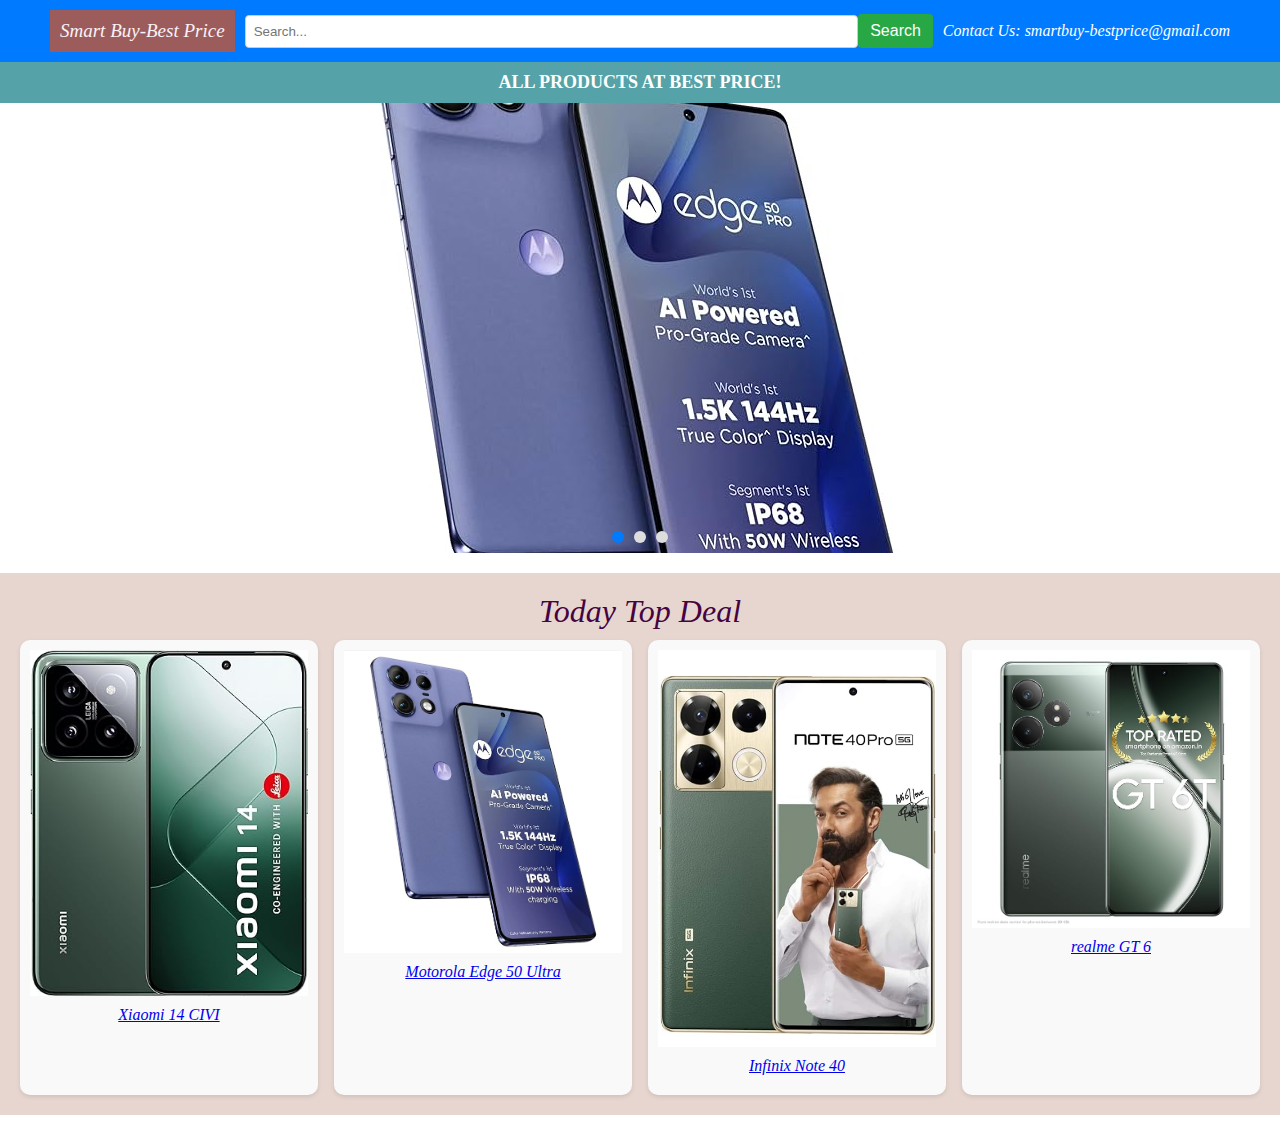
==== Accessories.html @ 1d8e38e0 "Full application" ====
<!DOCTYPE html>
<html lang="en">
<head>
    <meta charset="UTF-8">
    <meta name="viewport" content="width=device-width, initial-scale=1.0">
    <title>Smart Buy-Best Price/Best in Accessories</title>
    <style>
        /* Reset default styles */
        *,
        *::before,
        *::after {
            margin: 0;
            padding: 0;
            box-sizing: border-box;
        }

        /* Basic styles for the header */
        .main-header {
            background-color: #007bff;
            color: #fff;
            padding: 10px;
        }

        .header-content {
            display: flex;
            justify-content: space-between;
            align-items: center;
            max-width: 1200px; /* Adjust as needed */
            margin: auto; /* Center align header content */
            padding: 0 10px;
            text-align: left;
            font-style: oblique;
            font-weight: 400;
            flex-wrap: wrap; /* Allow wrapping for smaller screens */
        }

        .logo img {
            height: auto;
            width: auto; /* Adjust logo size */
            font-size: 20px;
        }

        .logo {
            font-size: 19px;
            align-items: center;
            padding: 10px;
            color: rgb(249, 242, 247);
            text-align: left;
            background-color: rgb(156, 92, 92);
        }

        .search-bar {
            display: flex;
            flex: 1; /* Take remaining space */
            margin-left: 10px; /* Space between logo and search bar */
        }

        .search-bar form {
            display: flex;
            align-items: center;
            width: 100%;
        }

        .search-bar input[type="text"] {
            padding: 8px;
            flex: 1; /* Take full width */
            border: 1px solid #ccc;
            border-radius: 4px;
            width: 100%;
        }

        .search-bar button {
            padding: 8px 12px; /* Smaller padding for button */
            background-color: #28a745;
            color: #fff;
            border: none;
            border-radius: 4px;
            cursor: pointer;
            font-size: 16px;
            margin-left: 0px;
            flex: 0 0 auto; /* Prevent button from stretching */
        }

        .contact-info {
            display: flex;
            align-items: center;
            white-space: nowrap;
            margin-left: 10px;
        }

        .contact-info p {
            font-size: 16px;
            margin: 0;
        }

        .contact-info a {
            color: #fff;
            text-decoration: none;
        }

        .contact-info a:hover {
            text-decoration: underline;
        }

 /* CSS styles for small header section */
.small-header {
    background-color: #178289bb; /* Light background color with alpha transparency */
    padding: 10px 20px;
    text-align: center;
    display: flex;
    flex-wrap: wrap;
    justify-content: space-between;
    align-items: center;
    color: white;
    cursor: pointer; /* Add pointer cursor for interactivity */
}

.small-header h2 {
    font-size: 18px;
    margin: 0;
    flex: 1 100%;
    display: block; /* Ensure h2 tag is displayed */
}

.small-header ul {
    list-style-type: none;
    padding: 0;
    margin: 0;
    display: none; /* Initially hide the ul */
    flex-wrap: wrap;
    justify-content: center;
    flex: 1 100%;
}

.small-header.active ul {
    display: flex; /* Show the ul when small-header has 'active' class */
}

.small-header ul li {
    margin: 5px 10px;
}

.small-header ul li a {
    color: white;
    text-decoration: none;
    font-size: 16px;
    padding: 10px;
    transition: color 0.3s ease;
}

.small-header ul li a:hover {
    color: #d2ec12;
}

/* Media query to display small-header h2 in mobile and tablet views */
@media (max-width: 768px) {
    .small-header h2 {
        display: block; /* Ensure h2 tag is displayed */
    }

    .small-header ul {
        display: none; /* Hide the ul initially */
    }

    .small-header.active h2 {
        display: block; /* Show h2 tag when small-header has 'active' class */
    }
}

/* Additional styling for better highlighting effect */
.small-header h2 {
    font-weight: bold; /* Make the header stand out */
    text-transform: uppercase; /* Enhance readability and attractiveness */
}

.small-header h2:hover {
    color: #d2ec12; /* Change text color on hover to attract attention */
}


        /* CSS styles for hero section */
        .hero {
            max-width: 100%;
            overflow: hidden;
            position: relative;
            display: flex;
            justify-content: center;
            height: 50vh; /* Set hero section to half the viewport height */
            margin-bottom: 10px;
        }

        .hero .carousel {
            display: flex;
            overflow-x: hidden;
            scroll-snap-type: x mandatory;
            white-space: nowrap;
            justify-content: center;
            align-items: center;
        }

        .hero .carousel .slide {
            flex: 0 0 100%;
            scroll-snap-align: center;
        }

        .hero .carousel img {
            width: 100%;
            height: 100%;
            object-fit: cover;
            object-position: center;
        }

        .pagination {
            position: absolute;
            bottom: 10px;
            left: 50%;
            transform: translateX(-50%);
            display: flex;
            justify-content: center;
        }

        .pagination button {
            background-color: #ddd;
            border: none;
            border-radius: 50%;
            width: 12px;
            height: 12px;
            margin: 0 5px;
            cursor: pointer;
            transition: background-color 0.3s ease;
        }

        .pagination button.active {
            background-color: #007bff;
            color: white;
        }

        /* CSS styles for product section */
        .product-section {
            max-width: 100%;
            margin: 20px auto;
            padding: 20px;
            text-align: center;
            background-color: #e1cdc5cf;
            font-size: 32px;
            color: rgb(69, 3, 65);
            font-style: oblique;;
        }

        .product-container {
            display: grid;
            grid-template-columns: repeat(auto-fit, minmax(150px, 1fr));
            gap: 16px;
            margin-top: 10px;
        }

        .product-item {
            background-color: #f9f9f9;
            border-radius: 10px;
            box-shadow: 0 2px 4px rgba(0, 0, 0, 0.1);
            overflow: hidden;
            text-align: center;
            padding: 10px;
        }

        .product-item img {
            width: 100%;
            height: auto;
            object-fit: cover;
            display: block;
        }

        .product-item p {
            padding: 10px;
            font-size: 16px;
        }

        /* Media queries for responsiveness */
        @media (max-width: 768px) {
            .header-content {
                flex-direction: column;
                text-align: center;
            }

            .search-bar {
                margin-left: 0;
                margin-top: 10px;
            }

            .search-bar input[type="text"] {
                width: 100%;
            }

            .search-bar button {
                width: auto;
                margin-left: 10px;
            }

            .contact-info {
                margin-top: 10px;
                text-align: center;
            }

            .hero {
                height: 30vh; /* Adjust height for smaller screens */
            }

            .pagination {
                bottom: 5px;
            }

            .product-item img {
                height: auto;
            }
        }

        @media (max-width: 480px) {
            .small-header ul li {
                margin: 5px 0;
            }

            .hero {
                height: 25vh; /* Adjust height for smaller screens */
            }

            .product-section {
                padding: 10px;
            }
        }
    </style>
</head>
<body>
    <!-- Header Section -->
    <header class="main-header">
        <div class="header-content">
            <div class="logo">
                <p>Smart Buy-Best Price</p>
            </div>
            <div class="search-bar">
                <form action="#" method="GET">
                    <input type="text" name="search" placeholder="Search...">
                    <button type="submit">Search</button>
                </form>
            </div>
            <div class="contact-info">
                <p>Contact Us: <a href="mailto:smartbuy-bestprice@gmail.com">smartbuy-bestprice@gmail.com</a></p>
            </div>
        </div>
    </header>

    <!-- Small Header Section -->
    <div class="small-header" onmouseover="showHeaderOptions()" onmouseout="hideHeaderOptions()">
        <h2>All Products At Best Price!</h2>
        <ul>
            <li><a href="SmartBuy-BestPrice.html">Home</a></li>
            <li><a href="Mobiles.html">Mobiles</a></li>
            <li><a href="TVs-Appliances.html">TVs & Appliances</a></li>
            <li><a href="Smart-Gadgets.html">Smart Gadgets</a></li>
            <li><a href="Fashion.html">Fashion</a></li>
            <li><a href="Accessories.html">Accessories</a></li>
            <li><a href="Jewelleries.html">Jewelleries</a></li>
            <li><a href="Beauty-Grooming.html">Beauty & Grooming</a></li>
            <li><a href="Home-Kitchen.html">Home & Kitchen</a></li>
        </ul>
    </div>

    <!-- Hero Section -->
    <section class="hero">
        <div class="carousel">
            <div class="slide"><a href="https://bit.ly/3RmwcxW"><img src="images\mobiles\Motorola Edge 50 Ultra1.jpg" alt="Hero Image 1"></a></div>
            <!-- <div class="slide"><a href="https://bit.ly/3NhcgKr"><img src="images\mobiles\Infinix Note 40 5g.jpg" alt="Hero Image 2"></a></div>
            <div class="slide"><a href="https://bit.ly/42wiKq9"><img src="images/mobiles/download.png" alt="Hero Image 3"></a></div> -->
        </div>
        <div class="pagination">
            <button class="active"></button>
            <button></button>
            <button></button>
        </div>
    </section>

    <!-- Product Section -->
    <section class="product-section">
        <p>Today Top Deal</p> 
        <div class="product-container">
            <!-- Product items go here -->
            <div class="product-item">
                <a href="https://bit.ly/3RmwcxW"><img src="images\mobiles\Xiaomi 14 CIVI.jpg" alt="Product Image"></a>
                <a href="https://bit.ly/3RmwcxW"><p>Xiaomi 14 CIVI</p></a>
            </div>
            <div class="product-item">
                <a href="https://bit.ly/3RmwcxW"><img src="images\mobiles\Motorola Edge 50 Ultra1.jpg" alt="Product Image"></a>
                <a href="https://bit.ly/3RmwcxW"><p>Motorola Edge 50 Ultra</p></a>
            </div>
            <div class="product-item">
                <a href="https://bit.ly/3RmwcxW"><img src="images\mobiles\Infinix Note 40 5g.jpg" alt="Product Image"></a>
                <a href="https://bit.ly/3RmwcxW"><p>Infinix Note 40</p></a>
            </div>
            <div class="product-item">
                <a href="https://bit.ly/3RmwcxW"><img src="images\mobiles\realme GT 6.jpg" alt="Product Image"></a>
                <a href="https://bit.ly/3RmwcxW"><p>realme GT 6</p></a>
            </div>
        </div>
    </section>

    <script>
        // JavaScript to handle the carousel functionality
        const carousel = document.querySelector('.carousel');
        const slides = document.querySelectorAll('.slide');
        const paginationButtons = document.querySelectorAll('.pagination button');

        let currentSlide = 0;

        function showSlide(index) {
            if (index >= slides.length) {
                currentSlide = 0;
            } else if (index < 0) {
                currentSlide = slides.length - 1;
            } else {
                currentSlide = index;
            }
            const offset = -currentSlide * 100;
            carousel.style.transform = `translateX(${offset}%)`;
            updatePagination();
        }

        function updatePagination() {
            paginationButtons.forEach((button, index) => {
                if (index === currentSlide) {
                    button.classList.add('active');
                } else {
                    button.classList.remove('active');
                }
            });
        }

        paginationButtons.forEach((button, index) => {
            button.addEventListener('click', () => {
                showSlide(index);
            });
        });

        setInterval(() => {
            showSlide(currentSlide + 1);
        }, 3000); // Change slide every 3 seconds

        // JavaScript to handle the small header interactivity
        const smallHeader = document.querySelector('.small-header');
        const headerOptions = document.querySelector('.small-header ul');

        function showHeaderOptions() {
            headerOptions.style.display = 'flex';
        }

        function hideHeaderOptions() {
            headerOptions.style.display = 'none';
        }
    </script>
</body>
</html>
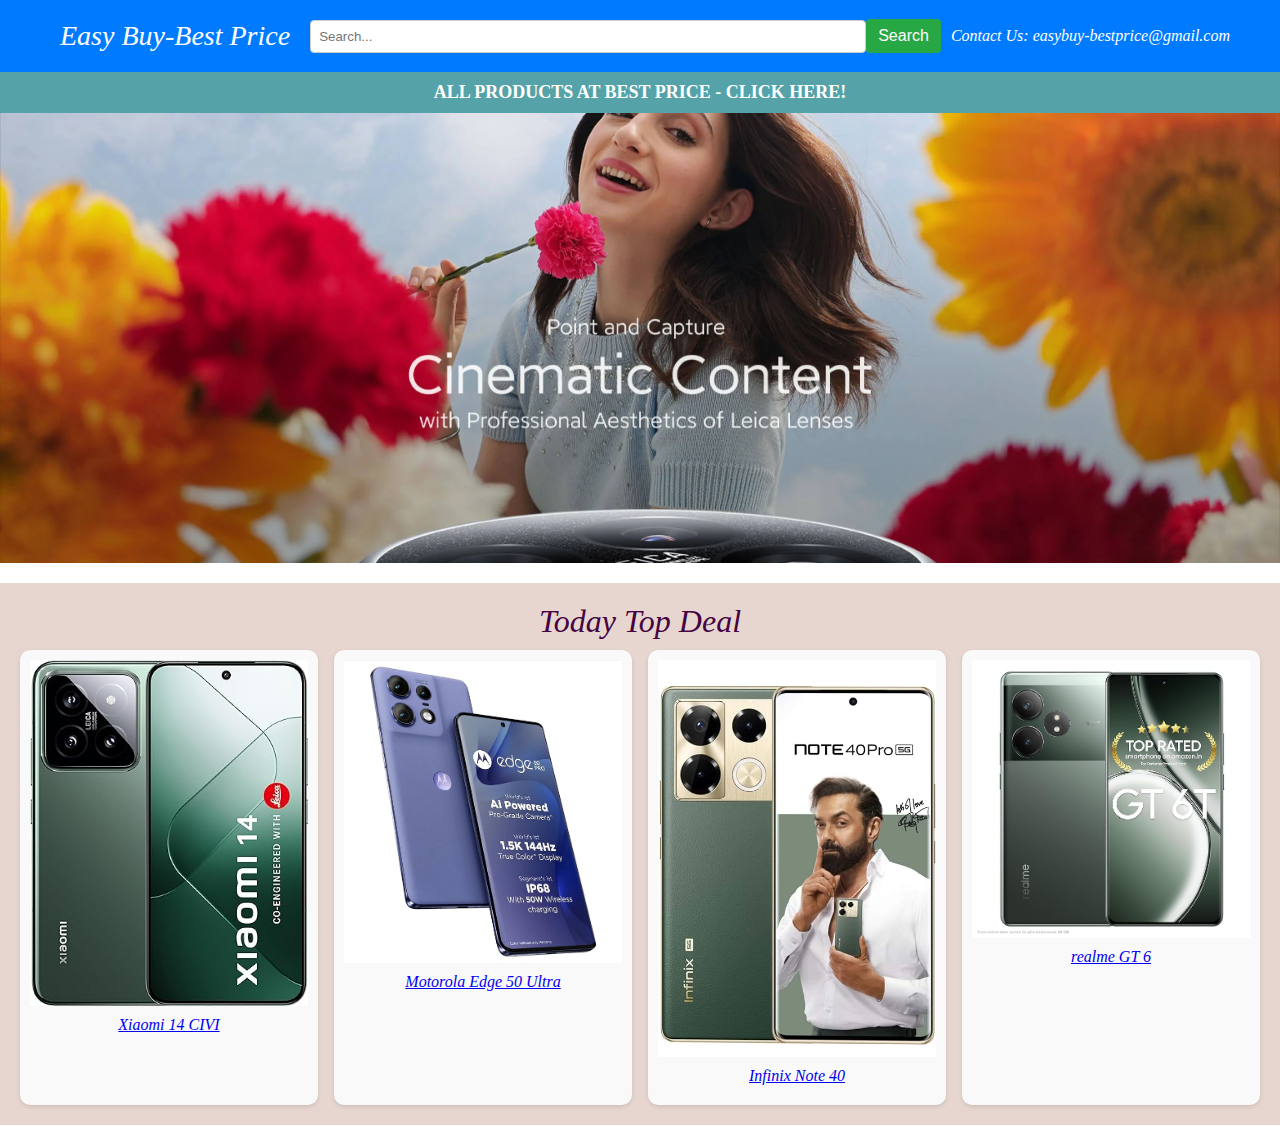
==== commit 7bc91ef4: "Project stracture changes" ====
--- a/Accessories.html
+++ b/Accessories.html
@@ -1,340 +1,19 @@
 <!DOCTYPE html>
 <html lang="en">
+
 <head>
     <meta charset="UTF-8">
     <meta name="viewport" content="width=device-width, initial-scale=1.0">
-    <title>Smart Buy-Best Price/Best in Accessories</title>
-    <style>
-        /* Reset default styles */
-        *,
-        *::before,
-        *::after {
-            margin: 0;
-            padding: 0;
-            box-sizing: border-box;
-        }
+    <title>Easy Buy-Best Price/Best in Accessories</title>
+    <link rel="stylesheet" href="css\styles.css">
+</head>
 
-        /* Basic styles for the header */
-        .main-header {
-            background-color: #007bff;
-            color: #fff;
-            padding: 10px;
-        }
-
-        .header-content {
-            display: flex;
-            justify-content: space-between;
-            align-items: center;
-            max-width: 1200px; /* Adjust as needed */
-            margin: auto; /* Center align header content */
-            padding: 0 10px;
-            text-align: left;
-            font-style: oblique;
-            font-weight: 400;
-            flex-wrap: wrap; /* Allow wrapping for smaller screens */
-        }
-
-        .logo img {
-            height: auto;
-            width: auto; /* Adjust logo size */
-            font-size: 20px;
-        }
-
-        .logo {
-            font-size: 19px;
-            align-items: center;
-            padding: 10px;
-            color: rgb(249, 242, 247);
-            text-align: left;
-            background-color: rgb(156, 92, 92);
-        }
-
-        .search-bar {
-            display: flex;
-            flex: 1; /* Take remaining space */
-            margin-left: 10px; /* Space between logo and search bar */
-        }
-
-        .search-bar form {
-            display: flex;
-            align-items: center;
-            width: 100%;
-        }
-
-        .search-bar input[type="text"] {
-            padding: 8px;
-            flex: 1; /* Take full width */
-            border: 1px solid #ccc;
-            border-radius: 4px;
-            width: 100%;
-        }
-
-        .search-bar button {
-            padding: 8px 12px; /* Smaller padding for button */
-            background-color: #28a745;
-            color: #fff;
-            border: none;
-            border-radius: 4px;
-            cursor: pointer;
-            font-size: 16px;
-            margin-left: 0px;
-            flex: 0 0 auto; /* Prevent button from stretching */
-        }
-
-        .contact-info {
-            display: flex;
-            align-items: center;
-            white-space: nowrap;
-            margin-left: 10px;
-        }
-
-        .contact-info p {
-            font-size: 16px;
-            margin: 0;
-        }
-
-        .contact-info a {
-            color: #fff;
-            text-decoration: none;
-        }
-
-        .contact-info a:hover {
-            text-decoration: underline;
-        }
-
- /* CSS styles for small header section */
-.small-header {
-    background-color: #178289bb; /* Light background color with alpha transparency */
-    padding: 10px 20px;
-    text-align: center;
-    display: flex;
-    flex-wrap: wrap;
-    justify-content: space-between;
-    align-items: center;
-    color: white;
-    cursor: pointer; /* Add pointer cursor for interactivity */
-}
-
-.small-header h2 {
-    font-size: 18px;
-    margin: 0;
-    flex: 1 100%;
-    display: block; /* Ensure h2 tag is displayed */
-}
-
-.small-header ul {
-    list-style-type: none;
-    padding: 0;
-    margin: 0;
-    display: none; /* Initially hide the ul */
-    flex-wrap: wrap;
-    justify-content: center;
-    flex: 1 100%;
-}
-
-.small-header.active ul {
-    display: flex; /* Show the ul when small-header has 'active' class */
-}
-
-.small-header ul li {
-    margin: 5px 10px;
-}
-
-.small-header ul li a {
-    color: white;
-    text-decoration: none;
-    font-size: 16px;
-    padding: 10px;
-    transition: color 0.3s ease;
-}
-
-.small-header ul li a:hover {
-    color: #d2ec12;
-}
-
-/* Media query to display small-header h2 in mobile and tablet views */
-@media (max-width: 768px) {
-    .small-header h2 {
-        display: block; /* Ensure h2 tag is displayed */
-    }
-
-    .small-header ul {
-        display: none; /* Hide the ul initially */
-    }
-
-    .small-header.active h2 {
-        display: block; /* Show h2 tag when small-header has 'active' class */
-    }
-}
-
-/* Additional styling for better highlighting effect */
-.small-header h2 {
-    font-weight: bold; /* Make the header stand out */
-    text-transform: uppercase; /* Enhance readability and attractiveness */
-}
-
-.small-header h2:hover {
-    color: #d2ec12; /* Change text color on hover to attract attention */
-}
-
-
-        /* CSS styles for hero section */
-        .hero {
-            max-width: 100%;
-            overflow: hidden;
-            position: relative;
-            display: flex;
-            justify-content: center;
-            height: 50vh; /* Set hero section to half the viewport height */
-            margin-bottom: 10px;
-        }
-
-        .hero .carousel {
-            display: flex;
-            overflow-x: hidden;
-            scroll-snap-type: x mandatory;
-            white-space: nowrap;
-            justify-content: center;
-            align-items: center;
-        }
-
-        .hero .carousel .slide {
-            flex: 0 0 100%;
-            scroll-snap-align: center;
-        }
-
-        .hero .carousel img {
-            width: 100%;
-            height: 100%;
-            object-fit: cover;
-            object-position: center;
-        }
-
-        .pagination {
-            position: absolute;
-            bottom: 10px;
-            left: 50%;
-            transform: translateX(-50%);
-            display: flex;
-            justify-content: center;
-        }
-
-        .pagination button {
-            background-color: #ddd;
-            border: none;
-            border-radius: 50%;
-            width: 12px;
-            height: 12px;
-            margin: 0 5px;
-            cursor: pointer;
-            transition: background-color 0.3s ease;
-        }
-
-        .pagination button.active {
-            background-color: #007bff;
-            color: white;
-        }
-
-        /* CSS styles for product section */
-        .product-section {
-            max-width: 100%;
-            margin: 20px auto;
-            padding: 20px;
-            text-align: center;
-            background-color: #e1cdc5cf;
-            font-size: 32px;
-            color: rgb(69, 3, 65);
-            font-style: oblique;;
-        }
-
-        .product-container {
-            display: grid;
-            grid-template-columns: repeat(auto-fit, minmax(150px, 1fr));
-            gap: 16px;
-            margin-top: 10px;
-        }
-
-        .product-item {
-            background-color: #f9f9f9;
-            border-radius: 10px;
-            box-shadow: 0 2px 4px rgba(0, 0, 0, 0.1);
-            overflow: hidden;
-            text-align: center;
-            padding: 10px;
-        }
-
-        .product-item img {
-            width: 100%;
-            height: auto;
-            object-fit: cover;
-            display: block;
-        }
-
-        .product-item p {
-            padding: 10px;
-            font-size: 16px;
-        }
-
-        /* Media queries for responsiveness */
-        @media (max-width: 768px) {
-            .header-content {
-                flex-direction: column;
-                text-align: center;
-            }
-
-            .search-bar {
-                margin-left: 0;
-                margin-top: 10px;
-            }
-
-            .search-bar input[type="text"] {
-                width: 100%;
-            }
-
-            .search-bar button {
-                width: auto;
-                margin-left: 10px;
-            }
-
-            .contact-info {
-                margin-top: 10px;
-                text-align: center;
-            }
-
-            .hero {
-                height: 30vh; /* Adjust height for smaller screens */
-            }
-
-            .pagination {
-                bottom: 5px;
-            }
-
-            .product-item img {
-                height: auto;
-            }
-        }
-
-        @media (max-width: 480px) {
-            .small-header ul li {
-                margin: 5px 0;
-            }
-
-            .hero {
-                height: 25vh; /* Adjust height for smaller screens */
-            }
-
-            .product-section {
-                padding: 10px;
-            }
-        }
-    </style>
-</head>
 <body>
     <!-- Header Section -->
     <header class="main-header">
         <div class="header-content">
             <div class="logo">
-                <p>Smart Buy-Best Price</p>
+                <a href="index.html">Easy Buy-Best Price</a>
             </div>
             <div class="search-bar">
                 <form action="#" method="GET">
@@ -343,16 +22,16 @@
                 </form>
             </div>
             <div class="contact-info">
-                <p>Contact Us: <a href="mailto:smartbuy-bestprice@gmail.com">smartbuy-bestprice@gmail.com</a></p>
+                <p>Contact Us: <a href="mailto:easybuy-bestprice@gmail.com">easybuy-bestprice@gmail.com</a></p>
             </div>
         </div>
     </header>
 
     <!-- Small Header Section -->
     <div class="small-header" onmouseover="showHeaderOptions()" onmouseout="hideHeaderOptions()">
-        <h2>All Products At Best Price!</h2>
+        <h2>All Products At Best Price - Click Here!</h2>
         <ul>
-            <li><a href="SmartBuy-BestPrice.html">Home</a></li>
+            <li><a href="index.html">Home</a></li>
             <li><a href="Mobiles.html">Mobiles</a></li>
             <li><a href="TVs-Appliances.html">TVs & Appliances</a></li>
             <li><a href="Smart-Gadgets.html">Smart Gadgets</a></li>
@@ -367,93 +46,45 @@
     <!-- Hero Section -->
     <section class="hero">
         <div class="carousel">
-            <div class="slide"><a href="https://bit.ly/3RmwcxW"><img src="images\mobiles\Motorola Edge 50 Ultra1.jpg" alt="Hero Image 1"></a></div>
-            <!-- <div class="slide"><a href="https://bit.ly/3NhcgKr"><img src="images\mobiles\Infinix Note 40 5g.jpg" alt="Hero Image 2"></a></div>
-            <div class="slide"><a href="https://bit.ly/42wiKq9"><img src="images/mobiles/download.png" alt="Hero Image 3"></a></div> -->
-        </div>
-        <div class="pagination">
-            <button class="active"></button>
-            <button></button>
-            <button></button>
+            <div class="slide"><a href="https://bit.ly/3RmwcxW"><img src="images/mobiles/download.png"
+                        alt="Hero Image 1"></a></div>
         </div>
     </section>
 
     <!-- Product Section -->
     <section class="product-section">
-        <p>Today Top Deal</p> 
+        <p>Today Top Deal</p>
         <div class="product-container">
             <!-- Product items go here -->
             <div class="product-item">
                 <a href="https://bit.ly/3RmwcxW"><img src="images\mobiles\Xiaomi 14 CIVI.jpg" alt="Product Image"></a>
-                <a href="https://bit.ly/3RmwcxW"><p>Xiaomi 14 CIVI</p></a>
+                <a href="https://bit.ly/3RmwcxW">
+                    <p>Xiaomi 14 CIVI</p>
+                </a>
             </div>
             <div class="product-item">
-                <a href="https://bit.ly/3RmwcxW"><img src="images\mobiles\Motorola Edge 50 Ultra1.jpg" alt="Product Image"></a>
-                <a href="https://bit.ly/3RmwcxW"><p>Motorola Edge 50 Ultra</p></a>
+                <a href="https://bit.ly/3RmwcxW"><img src="images\mobiles\Motorola Edge 50 Ultra1.jpg"
+                        alt="Product Image"></a>
+                <a href="https://bit.ly/3RmwcxW">
+                    <p>Motorola Edge 50 Ultra</p>
+                </a>
             </div>
             <div class="product-item">
-                <a href="https://bit.ly/3RmwcxW"><img src="images\mobiles\Infinix Note 40 5g.jpg" alt="Product Image"></a>
-                <a href="https://bit.ly/3RmwcxW"><p>Infinix Note 40</p></a>
+                <a href="https://bit.ly/3RmwcxW"><img src="images\mobiles\Infinix Note 40 5g.jpg"
+                        alt="Product Image"></a>
+                <a href="https://bit.ly/3RmwcxW">
+                    <p>Infinix Note 40</p>
+                </a>
             </div>
             <div class="product-item">
                 <a href="https://bit.ly/3RmwcxW"><img src="images\mobiles\realme GT 6.jpg" alt="Product Image"></a>
-                <a href="https://bit.ly/3RmwcxW"><p>realme GT 6</p></a>
+                <a href="https://bit.ly/3RmwcxW">
+                    <p>realme GT 6</p>
+                </a>
             </div>
         </div>
     </section>
+    <script src="css\script.js"></script>
+</body>
 
-    <script>
-        // JavaScript to handle the carousel functionality
-        const carousel = document.querySelector('.carousel');
-        const slides = document.querySelectorAll('.slide');
-        const paginationButtons = document.querySelectorAll('.pagination button');
-
-        let currentSlide = 0;
-
-        function showSlide(index) {
-            if (index >= slides.length) {
-                currentSlide = 0;
-            } else if (index < 0) {
-                currentSlide = slides.length - 1;
-            } else {
-                currentSlide = index;
-            }
-            const offset = -currentSlide * 100;
-            carousel.style.transform = `translateX(${offset}%)`;
-            updatePagination();
-        }
-
-        function updatePagination() {
-            paginationButtons.forEach((button, index) => {
-                if (index === currentSlide) {
-                    button.classList.add('active');
-                } else {
-                    button.classList.remove('active');
-                }
-            });
-        }
-
-        paginationButtons.forEach((button, index) => {
-            button.addEventListener('click', () => {
-                showSlide(index);
-            });
-        });
-
-        setInterval(() => {
-            showSlide(currentSlide + 1);
-        }, 3000); // Change slide every 3 seconds
-
-        // JavaScript to handle the small header interactivity
-        const smallHeader = document.querySelector('.small-header');
-        const headerOptions = document.querySelector('.small-header ul');
-
-        function showHeaderOptions() {
-            headerOptions.style.display = 'flex';
-        }
-
-        function hideHeaderOptions() {
-            headerOptions.style.display = 'none';
-        }
-    </script>
-</body>
-</html>
+</html>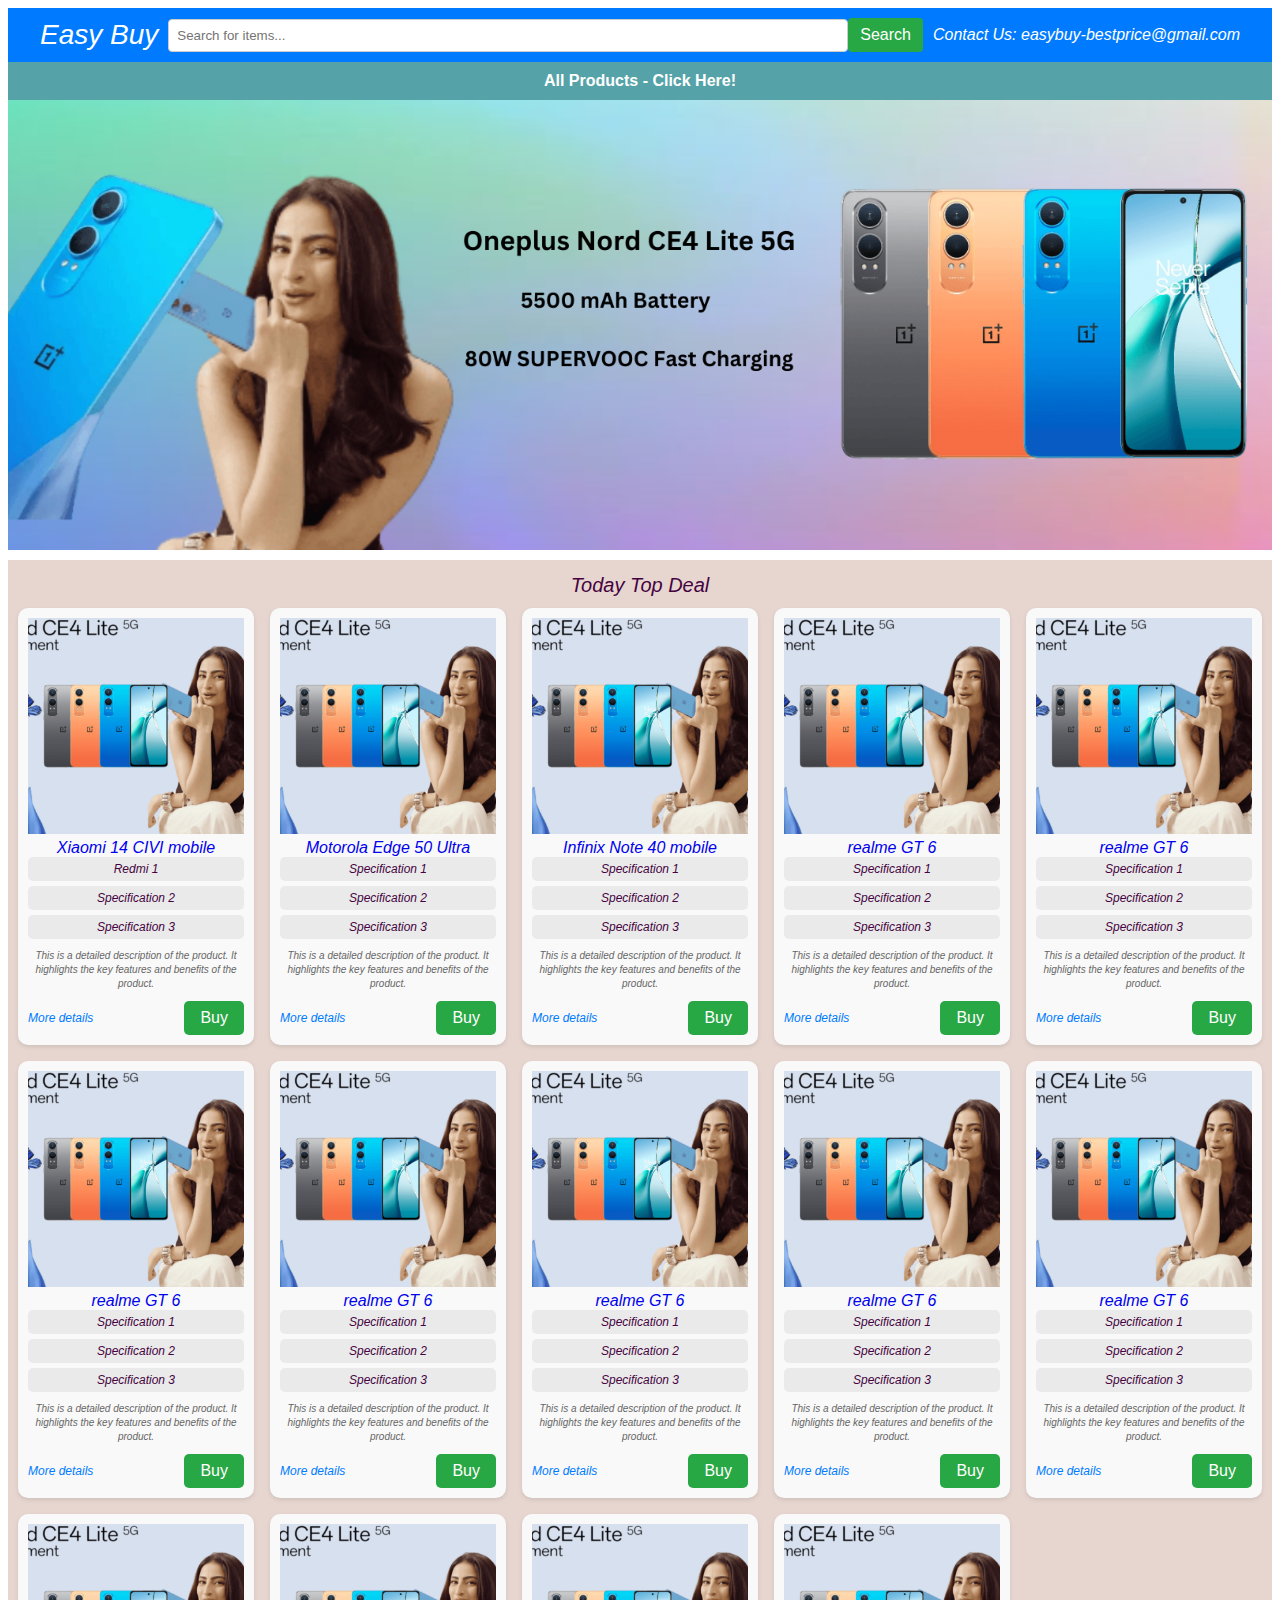
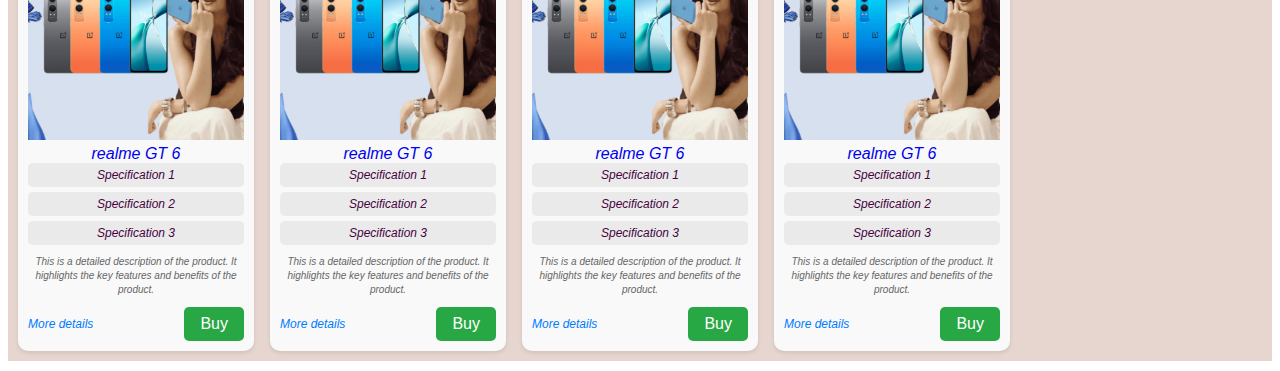
==== commit 47a781f6: "changes" ====
--- a/Accessories.html
+++ b/Accessories.html
@@ -4,7 +4,7 @@
 <head>
     <meta charset="UTF-8">
     <meta name="viewport" content="width=device-width, initial-scale=1.0">
-    <title>Easy Buy-Best Price/Best in Accessories</title>
+    <title>Easy Buy/Best in Accessories</title>
     <link rel="stylesheet" href="css\styles.css">
 </head>
 
@@ -13,11 +13,11 @@
     <header class="main-header">
         <div class="header-content">
             <div class="logo">
-                <a href="index.html">Easy Buy-Best Price</a>
+                <a href="index.html">Easy Buy</a>
             </div>
             <div class="search-bar">
-                <form action="#" method="GET">
-                    <input type="text" name="search" placeholder="Search...">
+                <form id="search-form" action="#" method="GET">
+                    <input type="text" id="search-input" name="search" placeholder="Search for items...">
                     <button type="submit">Search</button>
                 </form>
             </div>
@@ -29,7 +29,7 @@
 
     <!-- Small Header Section -->
     <div class="small-header" onmouseover="showHeaderOptions()" onmouseout="hideHeaderOptions()">
-        <h2>All Products At Best Price - Click Here!</h2>
+        <h2>All Products - Click Here!</h2>
         <ul>
             <li><a href="index.html">Home</a></li>
             <li><a href="Mobiles.html">Mobiles</a></li>
@@ -46,41 +46,327 @@
     <!-- Hero Section -->
     <section class="hero">
         <div class="carousel">
-            <div class="slide"><a href="https://bit.ly/3RmwcxW"><img src="images/mobiles/download.png"
-                        alt="Hero Image 1"></a></div>
+            <div class="slide"><a href="https://amzn.in/d/0dtSdk9y"><img
+                        src="images\mobiles\Oneplus Nord CE4 Lite 5G.png" alt="Hero Image 1"></a></div>
+            <div class="slide"><a href="https://amzn.in/d/0dtSdk9y"><img
+                        src="images\mobiles\Oneplus Nord CE4 Lite 5G.png" alt="Hero Image 1"></a></div>
+            <div class="slide"><a href="https://amzn.in/d/0dtSdk9y"><img
+                        src="images\mobiles\Oneplus Nord CE4 Lite 5G.png" alt="Hero Image 1"></a></div>
         </div>
     </section>
 
     <!-- Product Section -->
     <section class="product-section">
-        <p>Today Top Deal</p>
+        <p1>Today Top Deal</p1>
         <div class="product-container">
             <!-- Product items go here -->
             <div class="product-item">
-                <a href="https://bit.ly/3RmwcxW"><img src="images\mobiles\Xiaomi 14 CIVI.jpg" alt="Product Image"></a>
-                <a href="https://bit.ly/3RmwcxW">
-                    <p>Xiaomi 14 CIVI</p>
-                </a>
-            </div>
-            <div class="product-item">
-                <a href="https://bit.ly/3RmwcxW"><img src="images\mobiles\Motorola Edge 50 Ultra1.jpg"
-                        alt="Product Image"></a>
+                <a href="https://bit.ly/3RmwcxW"><img src="images\mobiles\mobile1.png" alt="Product Image"></a>
+                <a href="https://bit.ly/3RmwcxW">
+                    <p>Xiaomi 14 CIVI mobile</p>
+                </a>
+                <div class="product-specifications">
+
+                    <ul>
+                        <li>Redmi 1</li>
+                        <li>Specification 2</li>
+                        <li>Specification 3</li>
+                    </ul>
+                </div>
+                <div class="product-description">
+                    <p>This is a detailed description of the product. It highlights the key features and benefits of the
+                        product.</p>
+                </div>
+                <div class="product-actions">
+                    <a href="#" class="more-details-link">More details</a>
+                    <button class="buy-button">Buy</button>
+                </div>
+            </div>
+            <div class="product-item">
+                <a href="https://bit.ly/3RmwcxW"><img src="images\mobiles\mobile1.png" alt="Product Image"></a>
                 <a href="https://bit.ly/3RmwcxW">
                     <p>Motorola Edge 50 Ultra</p>
                 </a>
-            </div>
-            <div class="product-item">
-                <a href="https://bit.ly/3RmwcxW"><img src="images\mobiles\Infinix Note 40 5g.jpg"
-                        alt="Product Image"></a>
-                <a href="https://bit.ly/3RmwcxW">
-                    <p>Infinix Note 40</p>
-                </a>
-            </div>
-            <div class="product-item">
-                <a href="https://bit.ly/3RmwcxW"><img src="images\mobiles\realme GT 6.jpg" alt="Product Image"></a>
-                <a href="https://bit.ly/3RmwcxW">
-                    <p>realme GT 6</p>
-                </a>
+                <div class="product-specifications">
+
+                    <ul>
+                        <li>Specification 1</li>
+                        <li>Specification 2</li>
+                        <li>Specification 3</li>
+                    </ul>
+                </div>
+                <div class="product-description">
+                    <p>This is a detailed description of the product. It highlights the key features and benefits of the
+                        product.</p>
+                </div>
+                <div class="product-actions">
+                    <a href="#" class="more-details-link">More details</a>
+                    <button class="buy-button">Buy</button>
+                </div>
+            </div>
+            <div class="product-item">
+                <a href="https://bit.ly/3RmwcxW"><img src="images\mobiles\mobile1.png" alt="Product Image"></a>
+                <a href="https://bit.ly/3RmwcxW">
+                    <p>Infinix Note 40 mobile</p>
+                </a>
+                <div class="product-specifications">
+
+                    <ul>
+                        <li>Specification 1</li>
+                        <li>Specification 2</li>
+                        <li>Specification 3</li>
+                    </ul>
+                </div>
+                <div class="product-description">
+                    <p>This is a detailed description of the product. It highlights the key features and benefits of the
+                        product.</p>
+                </div>
+                <div class="product-actions">
+                    <a href="#" class="more-details-link">More details</a>
+                    <button class="buy-button">Buy</button>
+                </div>
+            </div>
+            <div class="product-item">
+                <a href="https://bit.ly/3RmwcxW"><img src="images\mobiles\mobile1.png" alt="Product Image"></a>
+                <a href="https://bit.ly/3RmwcxW">
+                    <p>realme GT 6</p>
+                </a>
+                <div class="product-specifications">
+
+                    <ul>
+                        <li>Specification 1</li>
+                        <li>Specification 2</li>
+                        <li>Specification 3</li>
+                    </ul>
+                </div>
+                <div class="product-description">
+                    <p>This is a detailed description of the product. It highlights the key features and benefits of the
+                        product.</p>
+                </div>
+                <div class="product-actions">
+                    <a href="#" class="more-details-link">More details</a>
+                    <button class="buy-button">Buy</button>
+                </div>
+            </div>
+            <div class="product-item">
+                <a href="https://bit.ly/3RmwcxW"><img src="images\mobiles\mobile1.png" alt="Product Image"></a>
+                <a href="https://bit.ly/3RmwcxW">
+                    <p>realme GT 6</p>
+                </a>
+                <div class="product-specifications">
+
+                    <ul>
+                        <li>Specification 1</li>
+                        <li>Specification 2</li>
+                        <li>Specification 3</li>
+                    </ul>
+                </div>
+                <div class="product-description">
+                    <p>This is a detailed description of the product. It highlights the key features and benefits of the
+                        product.</p>
+                </div>
+                <div class="product-actions">
+                    <a href="#" class="more-details-link">More details</a>
+                    <button class="buy-button">Buy</button>
+                </div>
+            </div>
+            <div class="product-item">
+                <a href="https://bit.ly/3RmwcxW"><img src="images\mobiles\mobile1.png" alt="Product Image"></a>
+                <a href="https://bit.ly/3RmwcxW">
+                    <p>realme GT 6</p>
+                </a>
+                <div class="product-specifications">
+
+                    <ul>
+                        <li>Specification 1</li>
+                        <li>Specification 2</li>
+                        <li>Specification 3</li>
+                    </ul>
+                </div>
+                <div class="product-description">
+                    <p>This is a detailed description of the product. It highlights the key features and benefits of the
+                        product.</p>
+                </div>
+                <div class="product-actions">
+                    <a href="#" class="more-details-link">More details</a>
+                    <button class="buy-button">Buy</button>
+                </div>
+            </div>
+            <div class="product-item">
+                <a href="https://bit.ly/3RmwcxW"><img src="images\mobiles\mobile1.png" alt="Product Image"></a>
+                <a href="https://bit.ly/3RmwcxW">
+                    <p>realme GT 6</p>
+                </a>
+                <div class="product-specifications">
+
+                    <ul>
+                        <li>Specification 1</li>
+                        <li>Specification 2</li>
+                        <li>Specification 3</li>
+                    </ul>
+                </div>
+                <div class="product-description">
+                    <p>This is a detailed description of the product. It highlights the key features and benefits of the
+                        product.</p>
+                </div>
+                <div class="product-actions">
+                    <a href="#" class="more-details-link">More details</a>
+                    <button class="buy-button">Buy</button>
+                </div>
+            </div>
+            <div class="product-item">
+                <a href="https://bit.ly/3RmwcxW"><img src="images\mobiles\mobile1.png" alt="Product Image"></a>
+                <a href="https://bit.ly/3RmwcxW">
+                    <p>realme GT 6</p>
+                </a>
+                <div class="product-specifications">
+
+                    <ul>
+                        <li>Specification 1</li>
+                        <li>Specification 2</li>
+                        <li>Specification 3</li>
+                    </ul>
+                </div>
+                <div class="product-description">
+                    <p>This is a detailed description of the product. It highlights the key features and benefits of the
+                        product.</p>
+                </div>
+                <div class="product-actions">
+                    <a href="#" class="more-details-link">More details</a>
+                    <button class="buy-button">Buy</button>
+                </div>
+            </div>
+            <div class="product-item">
+                <a href="https://bit.ly/3RmwcxW"><img src="images\mobiles\mobile1.png" alt="Product Image"></a>
+                <a href="https://bit.ly/3RmwcxW">
+                    <p>realme GT 6</p>
+                </a>
+                <div class="product-specifications">
+
+                    <ul>
+                        <li>Specification 1</li>
+                        <li>Specification 2</li>
+                        <li>Specification 3</li>
+                    </ul>
+                </div>
+                <div class="product-description">
+                    <p>This is a detailed description of the product. It highlights the key features and benefits of the
+                        product.</p>
+                </div>
+                <div class="product-actions">
+                    <a href="#" class="more-details-link">More details</a>
+                    <button class="buy-button">Buy</button>
+                </div>
+            </div>
+            <div class="product-item">
+                <a href="https://bit.ly/3RmwcxW"><img src="images\mobiles\mobile1.png" alt="Product Image"></a>
+                <a href="https://bit.ly/3RmwcxW">
+                    <p>realme GT 6</p>
+                </a>
+                <div class="product-specifications">
+
+                    <ul>
+                        <li>Specification 1</li>
+                        <li>Specification 2</li>
+                        <li>Specification 3</li>
+                    </ul>
+                </div>
+                <div class="product-description">
+                    <p>This is a detailed description of the product. It highlights the key features and benefits of the
+                        product.</p>
+                </div>
+                <div class="product-actions">
+                    <a href="#" class="more-details-link">More details</a>
+                    <button class="buy-button">Buy</button>
+                </div>
+            </div>
+            <div class="product-item">
+                <a href="https://bit.ly/3RmwcxW"><img src="images\mobiles\mobile1.png" alt="Product Image"></a>
+                <a href="https://bit.ly/3RmwcxW">
+                    <p>realme GT 6</p>
+                </a>
+                <div class="product-specifications">
+
+                    <ul>
+                        <li>Specification 1</li>
+                        <li>Specification 2</li>
+                        <li>Specification 3</li>
+                    </ul>
+                </div>
+                <div class="product-description">
+                    <p>This is a detailed description of the product. It highlights the key features and benefits of the
+                        product.</p>
+                </div>
+                <div class="product-actions">
+                    <a href="#" class="more-details-link">More details</a>
+                    <button class="buy-button">Buy</button>
+                </div>
+            </div>
+            <div class="product-item">
+                <a href="https://bit.ly/3RmwcxW"><img src="images\mobiles\mobile1.png" alt="Product Image"></a>
+                <a href="https://bit.ly/3RmwcxW">
+                    <p>realme GT 6</p>
+                </a>
+                <div class="product-specifications">
+
+                    <ul>
+                        <li>Specification 1</li>
+                        <li>Specification 2</li>
+                        <li>Specification 3</li>
+                    </ul>
+                </div>
+                <div class="product-description">
+                    <p>This is a detailed description of the product. It highlights the key features and benefits of the
+                        product.</p>
+                </div>
+                <div class="product-actions">
+                    <a href="#" class="more-details-link">More details</a>
+                    <button class="buy-button">Buy</button>
+                </div>
+            </div>
+            <div class="product-item">
+                <a href="https://bit.ly/3RmwcxW"><img src="images\mobiles\mobile1.png" alt="Product Image"></a>
+                <a href="https://bit.ly/3RmwcxW">
+                    <p>realme GT 6</p>
+                </a>
+                <div class="product-specifications">
+
+                    <ul>
+                        <li>Specification 1</li>
+                        <li>Specification 2</li>
+                        <li>Specification 3</li>
+                    </ul>
+                </div>
+                <div class="product-description">
+                    <p>This is a detailed description of the product. It highlights the key features and benefits of the
+                        product.</p>
+                </div>
+                <div class="product-actions">
+                    <a href="#" class="more-details-link">More details</a>
+                    <button class="buy-button">Buy</button>
+                </div>
+            </div>
+            <div class="product-item">
+                <a href="https://bit.ly/3RmwcxW"><img src="images\mobiles\mobile1.png" alt="Product Image"></a>
+                <a href="https://bit.ly/3RmwcxW">
+                    <p>realme GT 6</p>
+                </a>
+                <div class="product-specifications">
+
+                    <ul>
+                        <li>Specification 1</li>
+                        <li>Specification 2</li>
+                        <li>Specification 3</li>
+                    </ul>
+                </div>
+                <div class="product-description">
+                    <p>This is a detailed description of the product. It highlights the key features and benefits of the
+                        product.</p>
+                </div>
+                <div class="product-actions">
+                    <a href="#" class="more-details-link">More details</a>
+                    <button class="buy-button">Buy</button>
+                </div>
             </div>
         </div>
     </section>
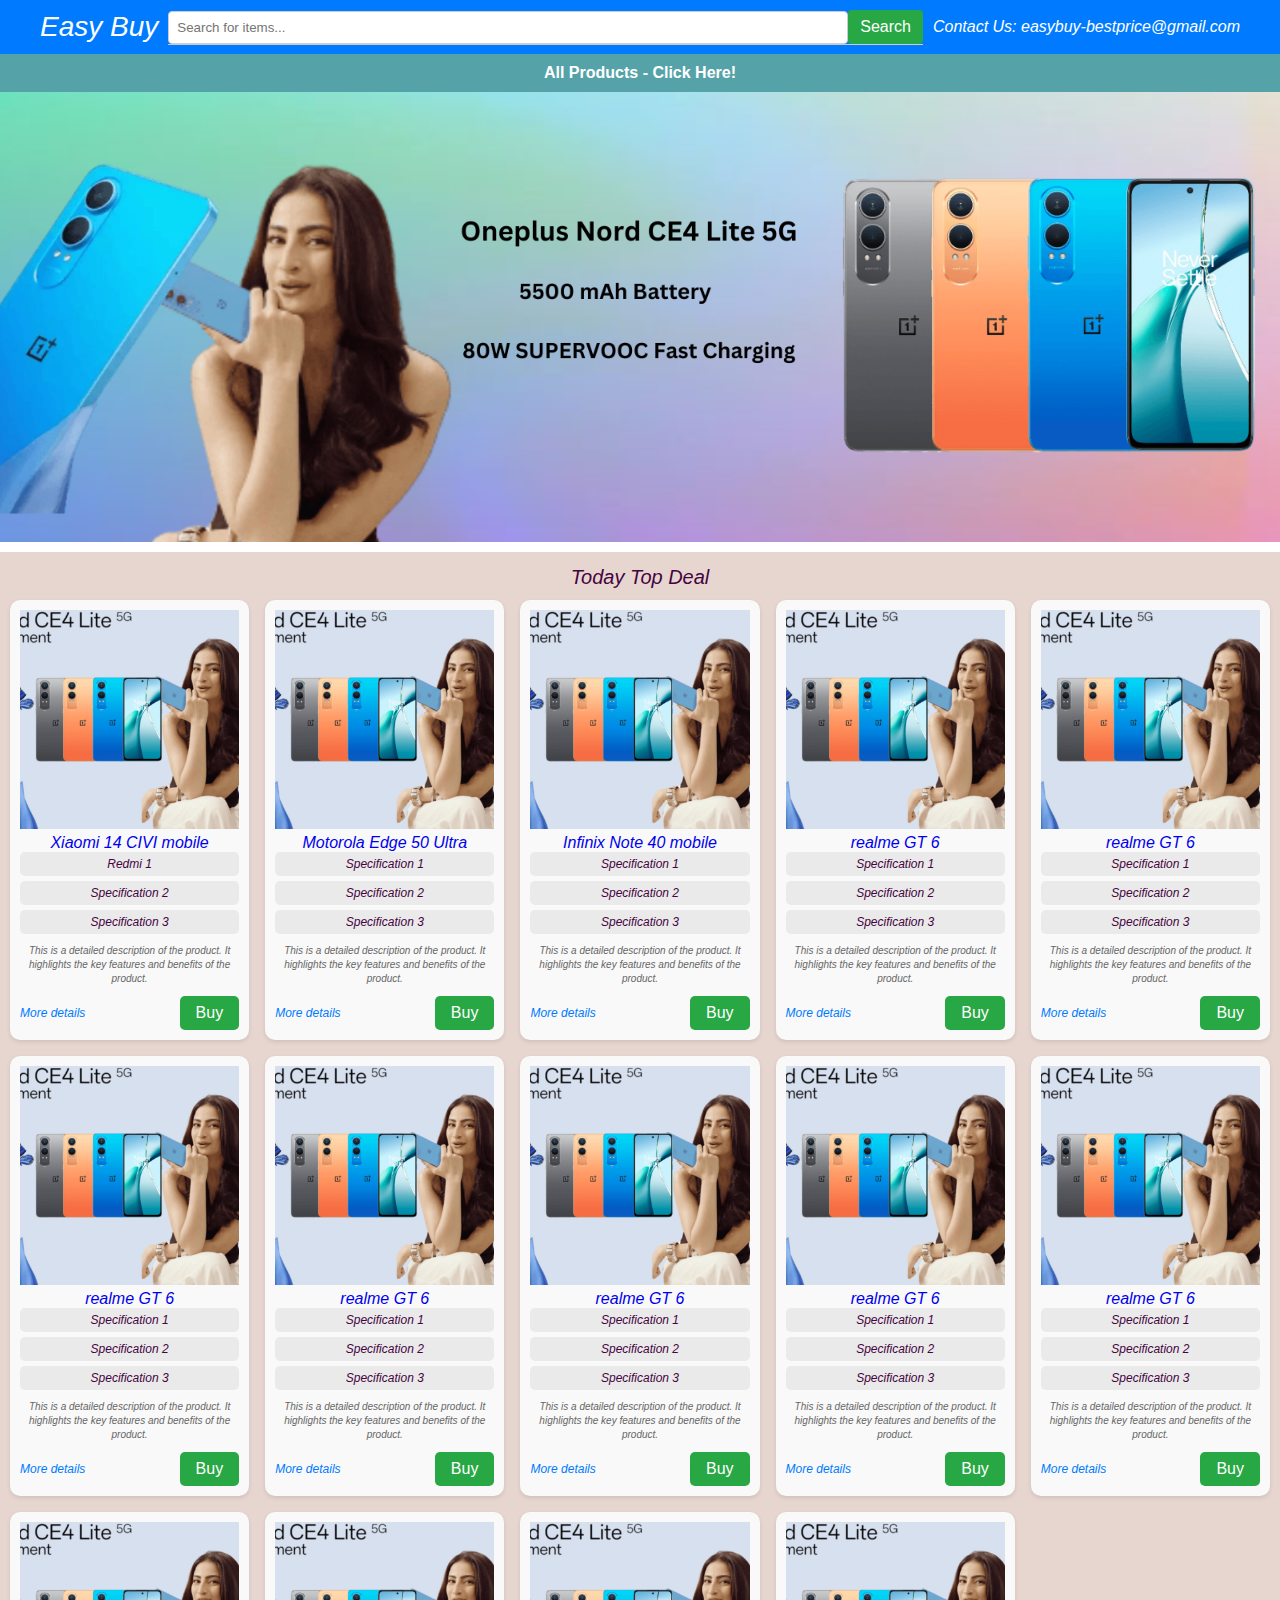
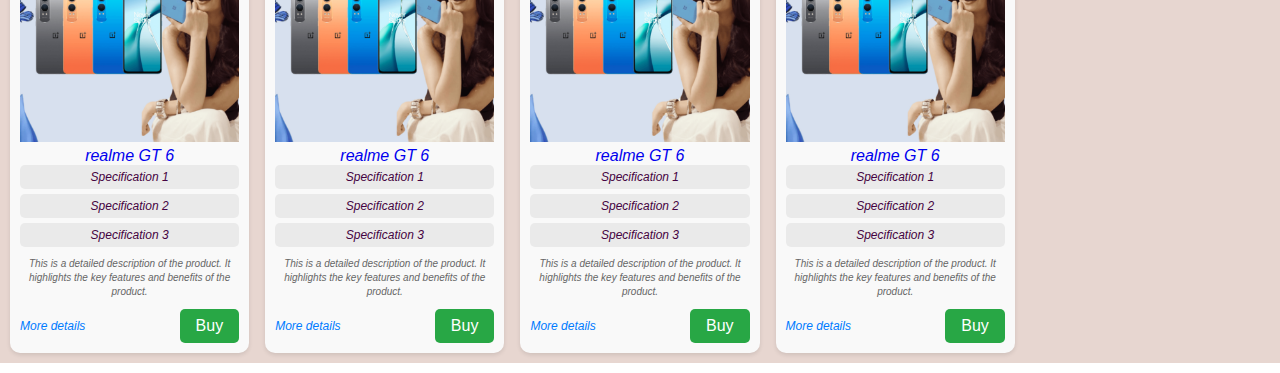
==== commit 3bdb31db: "changes" ====
--- a/Accessories.html
+++ b/Accessories.html
@@ -18,6 +18,7 @@
             <div class="search-bar">
                 <form id="search-form" action="#" method="GET">
                     <input type="text" id="search-input" name="search" placeholder="Search for items...">
+                    <div id="suggestions" class="suggestions"></div>
                     <button type="submit">Search</button>
                 </form>
             </div>
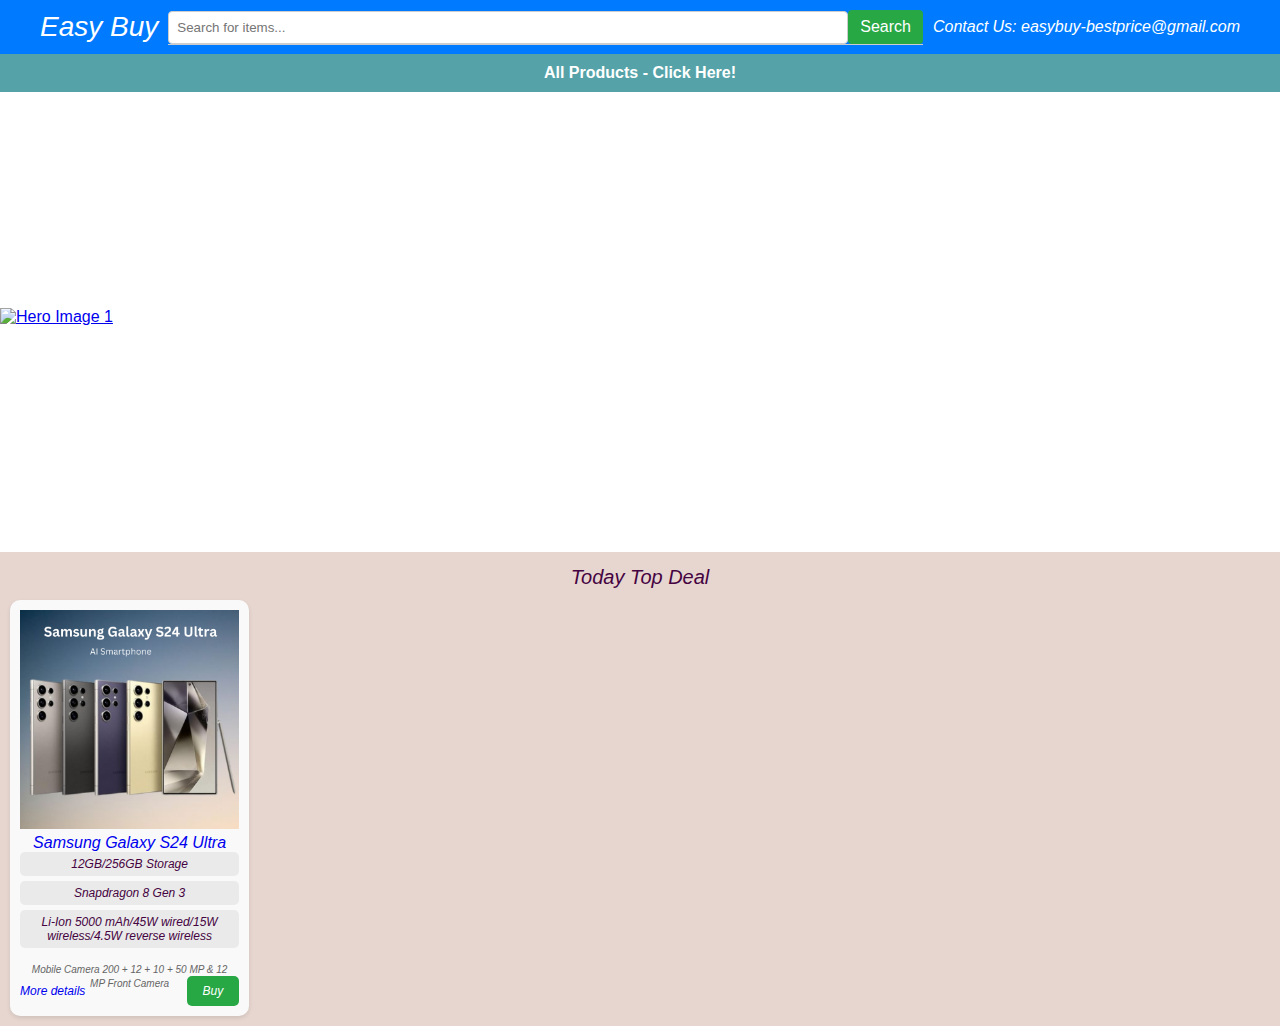
==== commit 2e78937c: "changes" ====
--- a/Accessories.html
+++ b/Accessories.html
@@ -62,311 +62,24 @@
         <div class="product-container">
             <!-- Product items go here -->
             <div class="product-item">
-                <a href="https://bit.ly/3RmwcxW"><img src="images\mobiles\mobile1.png" alt="Product Image"></a>
-                <a href="https://bit.ly/3RmwcxW">
-                    <p>Xiaomi 14 CIVI mobile</p>
+                <a href="https://amzn.in/d/0eqTCfq0"><img src="images\mobiles\Samsung Galaxy S24 Ultra.png" alt="Product Image"></a>
+                <a href="https://amzn.in/d/0eqTCfq0">
+                    <p>Samsung Galaxy S24 Ultra</p>
                 </a>
                 <div class="product-specifications">
-
+                    
                     <ul>
-                        <li>Redmi 1</li>
-                        <li>Specification 2</li>
-                        <li>Specification 3</li>
+                        <li>12GB/256GB Storage</li>
+                        <li>Snapdragon 8 Gen 3</li>
+                        <li>Li-Ion 5000 mAh/45W wired/15W wireless/4.5W reverse wireless</li>
                     </ul>
                 </div>
                 <div class="product-description">
-                    <p>This is a detailed description of the product. It highlights the key features and benefits of the
-                        product.</p>
+                    <p>Mobile Camera 200 + 12 + 10 + 50 MP & 12 MP Front Camera </p>
                 </div>
                 <div class="product-actions">
-                    <a href="#" class="more-details-link">More details</a>
-                    <button class="buy-button">Buy</button>
-                </div>
-            </div>
-            <div class="product-item">
-                <a href="https://bit.ly/3RmwcxW"><img src="images\mobiles\mobile1.png" alt="Product Image"></a>
-                <a href="https://bit.ly/3RmwcxW">
-                    <p>Motorola Edge 50 Ultra</p>
-                </a>
-                <div class="product-specifications">
-
-                    <ul>
-                        <li>Specification 1</li>
-                        <li>Specification 2</li>
-                        <li>Specification 3</li>
-                    </ul>
-                </div>
-                <div class="product-description">
-                    <p>This is a detailed description of the product. It highlights the key features and benefits of the
-                        product.</p>
-                </div>
-                <div class="product-actions">
-                    <a href="#" class="more-details-link">More details</a>
-                    <button class="buy-button">Buy</button>
-                </div>
-            </div>
-            <div class="product-item">
-                <a href="https://bit.ly/3RmwcxW"><img src="images\mobiles\mobile1.png" alt="Product Image"></a>
-                <a href="https://bit.ly/3RmwcxW">
-                    <p>Infinix Note 40 mobile</p>
-                </a>
-                <div class="product-specifications">
-
-                    <ul>
-                        <li>Specification 1</li>
-                        <li>Specification 2</li>
-                        <li>Specification 3</li>
-                    </ul>
-                </div>
-                <div class="product-description">
-                    <p>This is a detailed description of the product. It highlights the key features and benefits of the
-                        product.</p>
-                </div>
-                <div class="product-actions">
-                    <a href="#" class="more-details-link">More details</a>
-                    <button class="buy-button">Buy</button>
-                </div>
-            </div>
-            <div class="product-item">
-                <a href="https://bit.ly/3RmwcxW"><img src="images\mobiles\mobile1.png" alt="Product Image"></a>
-                <a href="https://bit.ly/3RmwcxW">
-                    <p>realme GT 6</p>
-                </a>
-                <div class="product-specifications">
-
-                    <ul>
-                        <li>Specification 1</li>
-                        <li>Specification 2</li>
-                        <li>Specification 3</li>
-                    </ul>
-                </div>
-                <div class="product-description">
-                    <p>This is a detailed description of the product. It highlights the key features and benefits of the
-                        product.</p>
-                </div>
-                <div class="product-actions">
-                    <a href="#" class="more-details-link">More details</a>
-                    <button class="buy-button">Buy</button>
-                </div>
-            </div>
-            <div class="product-item">
-                <a href="https://bit.ly/3RmwcxW"><img src="images\mobiles\mobile1.png" alt="Product Image"></a>
-                <a href="https://bit.ly/3RmwcxW">
-                    <p>realme GT 6</p>
-                </a>
-                <div class="product-specifications">
-
-                    <ul>
-                        <li>Specification 1</li>
-                        <li>Specification 2</li>
-                        <li>Specification 3</li>
-                    </ul>
-                </div>
-                <div class="product-description">
-                    <p>This is a detailed description of the product. It highlights the key features and benefits of the
-                        product.</p>
-                </div>
-                <div class="product-actions">
-                    <a href="#" class="more-details-link">More details</a>
-                    <button class="buy-button">Buy</button>
-                </div>
-            </div>
-            <div class="product-item">
-                <a href="https://bit.ly/3RmwcxW"><img src="images\mobiles\mobile1.png" alt="Product Image"></a>
-                <a href="https://bit.ly/3RmwcxW">
-                    <p>realme GT 6</p>
-                </a>
-                <div class="product-specifications">
-
-                    <ul>
-                        <li>Specification 1</li>
-                        <li>Specification 2</li>
-                        <li>Specification 3</li>
-                    </ul>
-                </div>
-                <div class="product-description">
-                    <p>This is a detailed description of the product. It highlights the key features and benefits of the
-                        product.</p>
-                </div>
-                <div class="product-actions">
-                    <a href="#" class="more-details-link">More details</a>
-                    <button class="buy-button">Buy</button>
-                </div>
-            </div>
-            <div class="product-item">
-                <a href="https://bit.ly/3RmwcxW"><img src="images\mobiles\mobile1.png" alt="Product Image"></a>
-                <a href="https://bit.ly/3RmwcxW">
-                    <p>realme GT 6</p>
-                </a>
-                <div class="product-specifications">
-
-                    <ul>
-                        <li>Specification 1</li>
-                        <li>Specification 2</li>
-                        <li>Specification 3</li>
-                    </ul>
-                </div>
-                <div class="product-description">
-                    <p>This is a detailed description of the product. It highlights the key features and benefits of the
-                        product.</p>
-                </div>
-                <div class="product-actions">
-                    <a href="#" class="more-details-link">More details</a>
-                    <button class="buy-button">Buy</button>
-                </div>
-            </div>
-            <div class="product-item">
-                <a href="https://bit.ly/3RmwcxW"><img src="images\mobiles\mobile1.png" alt="Product Image"></a>
-                <a href="https://bit.ly/3RmwcxW">
-                    <p>realme GT 6</p>
-                </a>
-                <div class="product-specifications">
-
-                    <ul>
-                        <li>Specification 1</li>
-                        <li>Specification 2</li>
-                        <li>Specification 3</li>
-                    </ul>
-                </div>
-                <div class="product-description">
-                    <p>This is a detailed description of the product. It highlights the key features and benefits of the
-                        product.</p>
-                </div>
-                <div class="product-actions">
-                    <a href="#" class="more-details-link">More details</a>
-                    <button class="buy-button">Buy</button>
-                </div>
-            </div>
-            <div class="product-item">
-                <a href="https://bit.ly/3RmwcxW"><img src="images\mobiles\mobile1.png" alt="Product Image"></a>
-                <a href="https://bit.ly/3RmwcxW">
-                    <p>realme GT 6</p>
-                </a>
-                <div class="product-specifications">
-
-                    <ul>
-                        <li>Specification 1</li>
-                        <li>Specification 2</li>
-                        <li>Specification 3</li>
-                    </ul>
-                </div>
-                <div class="product-description">
-                    <p>This is a detailed description of the product. It highlights the key features and benefits of the
-                        product.</p>
-                </div>
-                <div class="product-actions">
-                    <a href="#" class="more-details-link">More details</a>
-                    <button class="buy-button">Buy</button>
-                </div>
-            </div>
-            <div class="product-item">
-                <a href="https://bit.ly/3RmwcxW"><img src="images\mobiles\mobile1.png" alt="Product Image"></a>
-                <a href="https://bit.ly/3RmwcxW">
-                    <p>realme GT 6</p>
-                </a>
-                <div class="product-specifications">
-
-                    <ul>
-                        <li>Specification 1</li>
-                        <li>Specification 2</li>
-                        <li>Specification 3</li>
-                    </ul>
-                </div>
-                <div class="product-description">
-                    <p>This is a detailed description of the product. It highlights the key features and benefits of the
-                        product.</p>
-                </div>
-                <div class="product-actions">
-                    <a href="#" class="more-details-link">More details</a>
-                    <button class="buy-button">Buy</button>
-                </div>
-            </div>
-            <div class="product-item">
-                <a href="https://bit.ly/3RmwcxW"><img src="images\mobiles\mobile1.png" alt="Product Image"></a>
-                <a href="https://bit.ly/3RmwcxW">
-                    <p>realme GT 6</p>
-                </a>
-                <div class="product-specifications">
-
-                    <ul>
-                        <li>Specification 1</li>
-                        <li>Specification 2</li>
-                        <li>Specification 3</li>
-                    </ul>
-                </div>
-                <div class="product-description">
-                    <p>This is a detailed description of the product. It highlights the key features and benefits of the
-                        product.</p>
-                </div>
-                <div class="product-actions">
-                    <a href="#" class="more-details-link">More details</a>
-                    <button class="buy-button">Buy</button>
-                </div>
-            </div>
-            <div class="product-item">
-                <a href="https://bit.ly/3RmwcxW"><img src="images\mobiles\mobile1.png" alt="Product Image"></a>
-                <a href="https://bit.ly/3RmwcxW">
-                    <p>realme GT 6</p>
-                </a>
-                <div class="product-specifications">
-
-                    <ul>
-                        <li>Specification 1</li>
-                        <li>Specification 2</li>
-                        <li>Specification 3</li>
-                    </ul>
-                </div>
-                <div class="product-description">
-                    <p>This is a detailed description of the product. It highlights the key features and benefits of the
-                        product.</p>
-                </div>
-                <div class="product-actions">
-                    <a href="#" class="more-details-link">More details</a>
-                    <button class="buy-button">Buy</button>
-                </div>
-            </div>
-            <div class="product-item">
-                <a href="https://bit.ly/3RmwcxW"><img src="images\mobiles\mobile1.png" alt="Product Image"></a>
-                <a href="https://bit.ly/3RmwcxW">
-                    <p>realme GT 6</p>
-                </a>
-                <div class="product-specifications">
-
-                    <ul>
-                        <li>Specification 1</li>
-                        <li>Specification 2</li>
-                        <li>Specification 3</li>
-                    </ul>
-                </div>
-                <div class="product-description">
-                    <p>This is a detailed description of the product. It highlights the key features and benefits of the
-                        product.</p>
-                </div>
-                <div class="product-actions">
-                    <a href="#" class="more-details-link">More details</a>
-                    <button class="buy-button">Buy</button>
-                </div>
-            </div>
-            <div class="product-item">
-                <a href="https://bit.ly/3RmwcxW"><img src="images\mobiles\mobile1.png" alt="Product Image"></a>
-                <a href="https://bit.ly/3RmwcxW">
-                    <p>realme GT 6</p>
-                </a>
-                <div class="product-specifications">
-
-                    <ul>
-                        <li>Specification 1</li>
-                        <li>Specification 2</li>
-                        <li>Specification 3</li>
-                    </ul>
-                </div>
-                <div class="product-description">
-                    <p>This is a detailed description of the product. It highlights the key features and benefits of the
-                        product.</p>
-                </div>
-                <div class="product-actions">
-                    <a href="#" class="more-details-link">More details</a>
-                    <button class="buy-button">Buy</button>
+                    <a href="#" class="https://amzn.in/d/0eqTCfq0">More details</a>
+                    <a href="https://amzn.in/d/0eqTCfq0" class="buy-button">Buy</a>
                 </div>
             </div>
         </div>
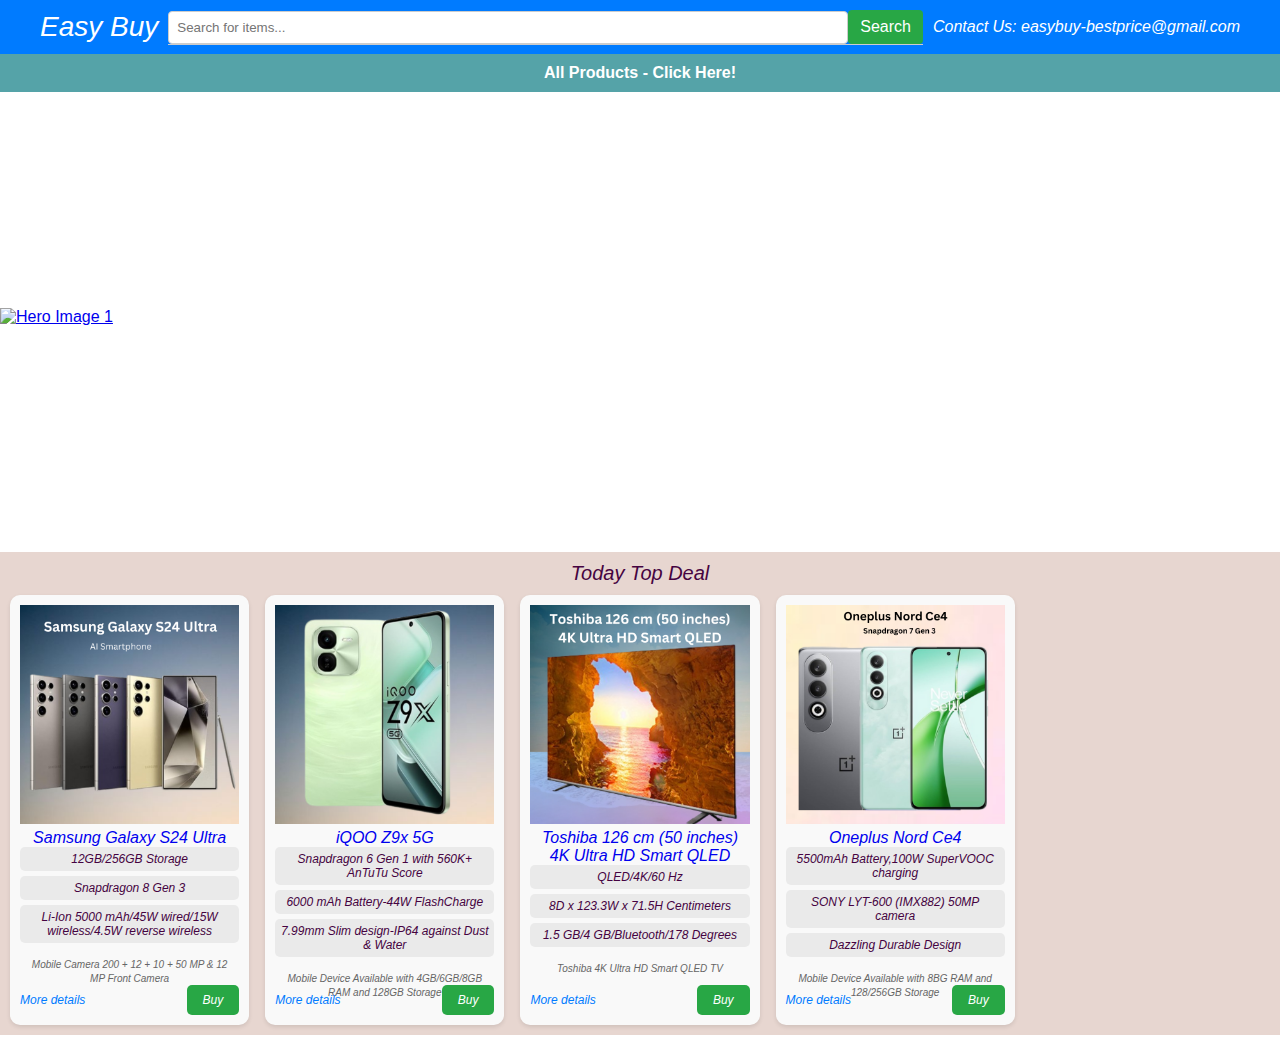
==== commit 4e8606c0: "changes" ====
--- a/Accessories.html
+++ b/Accessories.html
@@ -58,33 +58,162 @@
 
     <!-- Product Section -->
     <section class="product-section">
-        <p1>Today Top Deal</p1>
-        <div class="product-container">
+        <p>Today Top Deal</p>
+        <div class="product-container" id="product-container">
             <!-- Product items go here -->
-            <div class="product-item">
-                <a href="https://amzn.in/d/0eqTCfq0"><img src="images\mobiles\Samsung Galaxy S24 Ultra.png" alt="Product Image"></a>
-                <a href="https://amzn.in/d/0eqTCfq0">
-                    <p>Samsung Galaxy S24 Ultra</p>
-                </a>
-                <div class="product-specifications">
-                    
-                    <ul>
-                        <li>12GB/256GB Storage</li>
-                        <li>Snapdragon 8 Gen 3</li>
-                        <li>Li-Ion 5000 mAh/45W wired/15W wireless/4.5W reverse wireless</li>
-                    </ul>
-                </div>
-                <div class="product-description">
-                    <p>Mobile Camera 200 + 12 + 10 + 50 MP & 12 MP Front Camera </p>
-                </div>
-                <div class="product-actions">
-                    <a href="#" class="https://amzn.in/d/0eqTCfq0">More details</a>
-                    <a href="https://amzn.in/d/0eqTCfq0" class="buy-button">Buy</a>
-                </div>
-            </div>
         </div>
     </section>
-    <script src="css\script.js"></script>
+
+    <script>
+
+        //reading prodcts data
+        document.addEventListener('DOMContentLoaded', () => {
+            // Fetch product data from JSON file
+            fetch('Products/Accessories.json')
+                .then(response => {
+                    if (!response.ok) {
+                        throw new Error('Network response was not ok');
+                    }
+                    return response.json();
+                })
+                .then(data => {
+                    const productContainer = document.getElementById('product-container');
+                    data.forEach(product => {
+                        const productItem = document.createElement('div');
+                        productItem.classList.add('product-item');
+
+                        productItem.innerHTML = `
+                            <a href="${product.link}"><img src="${product.image}" alt="Product Image"></a>
+                            <a href="${product.link}"><p>${product.title}</p></a>
+                            <div class="product-specifications">
+                                <ul>
+                                    ${product.specifications.map(spec => `<li>${spec}</li>`).join('')}
+                                </ul>
+                            </div>
+                            <div class="product-description">
+                                <p>${product.description}</p>
+                            </div>
+                            <div class="product-actions">
+                                <a href="${product.link}" class="more-details-link">More details</a>
+                                <a href="${product.link}" class="buy-button">Buy</a>
+                            </div>
+                        `;
+
+                        productContainer.appendChild(productItem);
+                    });
+                })
+                .catch(error => console.error('Error fetching product data:', error));
+        });
+
+
+        // JavaScript to handle the small header interactivity
+        const smallHeader = document.querySelector('.small-header');
+        const headerOptions = document.querySelector('.small-header ul');
+
+        function showHeaderOptions() {
+            headerOptions.style.display = 'flex';
+        }
+
+        function hideHeaderOptions() {
+            headerOptions.style.display = 'none';
+        }
+
+        // search functionality
+        // Levenshtein distance function
+        function levenshteinDistance(a, b) {
+            const an = a.length;
+            const bn = b.length;
+            if (an === 0) return bn;
+            if (bn === 0) return an;
+            const matrix = Array.from({ length: bn + 1 }, (_, i) => [i]);
+            for (let j = 1; j <= an; j++) matrix[0][j] = j;
+            for (let i = 1; i <= bn; i++) {
+                for (let j = 1; j <= an; j++) {
+                    matrix[i][j] = Math.min(
+                        matrix[i - 1][j] + 1, // deletion
+                        matrix[i][j - 1] + 1, // insertion
+                        matrix[i - 1][j - 1] + (a[j - 1] === b[i - 1] ? 0 : 1) // substitution
+                    );
+                }
+            }
+            return matrix[bn][an];
+        }
+
+        // Add event listener for search form submission
+        document.getElementById('search-form').addEventListener('submit', function (event) {
+            event.preventDefault(); // Prevent the form from submitting normally
+
+            let query = document.getElementById('search-input').value.toLowerCase(); // Get the search query
+            let items = document.querySelectorAll('.product-item'); // Get all product items
+
+            let resultsFound = false; // Variable to track if any results are found
+            const maxDistance = 2; // Maximum Levenshtein distance for fuzzy matching
+
+            // Loop through the product items and hide those that don't match the query
+            items.forEach(function (item) {
+                let text = item.innerText.toLowerCase();
+                let words = text.split(/\s+/); // Split item text into words
+                let match = words.some(word => {
+                    return word.includes(query) || levenshteinDistance(word, query) <= maxDistance;
+                });
+
+                if (match) {
+                    item.classList.remove('hidden');
+                    resultsFound = true;
+                } else {
+                    item.classList.add('hidden');
+                }
+            });
+
+            if (!resultsFound) {
+                // Show a message if no results are found
+                alert('No products found matching your search criteria.');
+            }
+        });
+
+        // Add event listener for input field to show suggestions
+        document.getElementById('search-input').addEventListener('input', function () {
+            let query = this.value.toLowerCase(); // Get the search query
+            let items = document.querySelectorAll('.product-item'); // Get all product items
+            let suggestionsBox = document.getElementById('suggestions');
+            suggestionsBox.innerHTML = ''; // Clear previous suggestions
+
+            let suggestions = [];
+            const maxDistance = 2; // Maximum Levenshtein distance for fuzzy matching
+
+            items.forEach(function (item) {
+                let text = item.innerText.toLowerCase();
+                let words = text.split(/\s+/); // Split item text into words
+                words.forEach(function (word) {
+                    if (word.includes(query) || levenshteinDistance(word, query) <= maxDistance) {
+                        if (!suggestions.includes(word)) {
+                            suggestions.push(word);
+                        }
+                    }
+                });
+            });
+
+            suggestions.slice(0, 5).forEach(function (suggestion) { // Display only top 5 suggestions
+                let suggestionItem = document.createElement('div');
+                suggestionItem.textContent = suggestion;
+                suggestionItem.addEventListener('click', function () {
+                    document.getElementById('search-input').value = suggestion;
+                    suggestionsBox.innerHTML = '';
+                });
+                suggestionsBox.appendChild(suggestionItem);
+            });
+        });
+        document.addEventListener('click', function (event) {
+            let searchInput = document.getElementById('search-input');
+            let suggestionsBox = document.getElementById('suggestions');
+            if (!searchInput.contains(event.target) && !suggestionsBox.contains(event.target)) {
+                suggestionsBox.innerHTML = '';
+            }
+        });
+
+
+    </script>
+
 </body>
 
 </html>